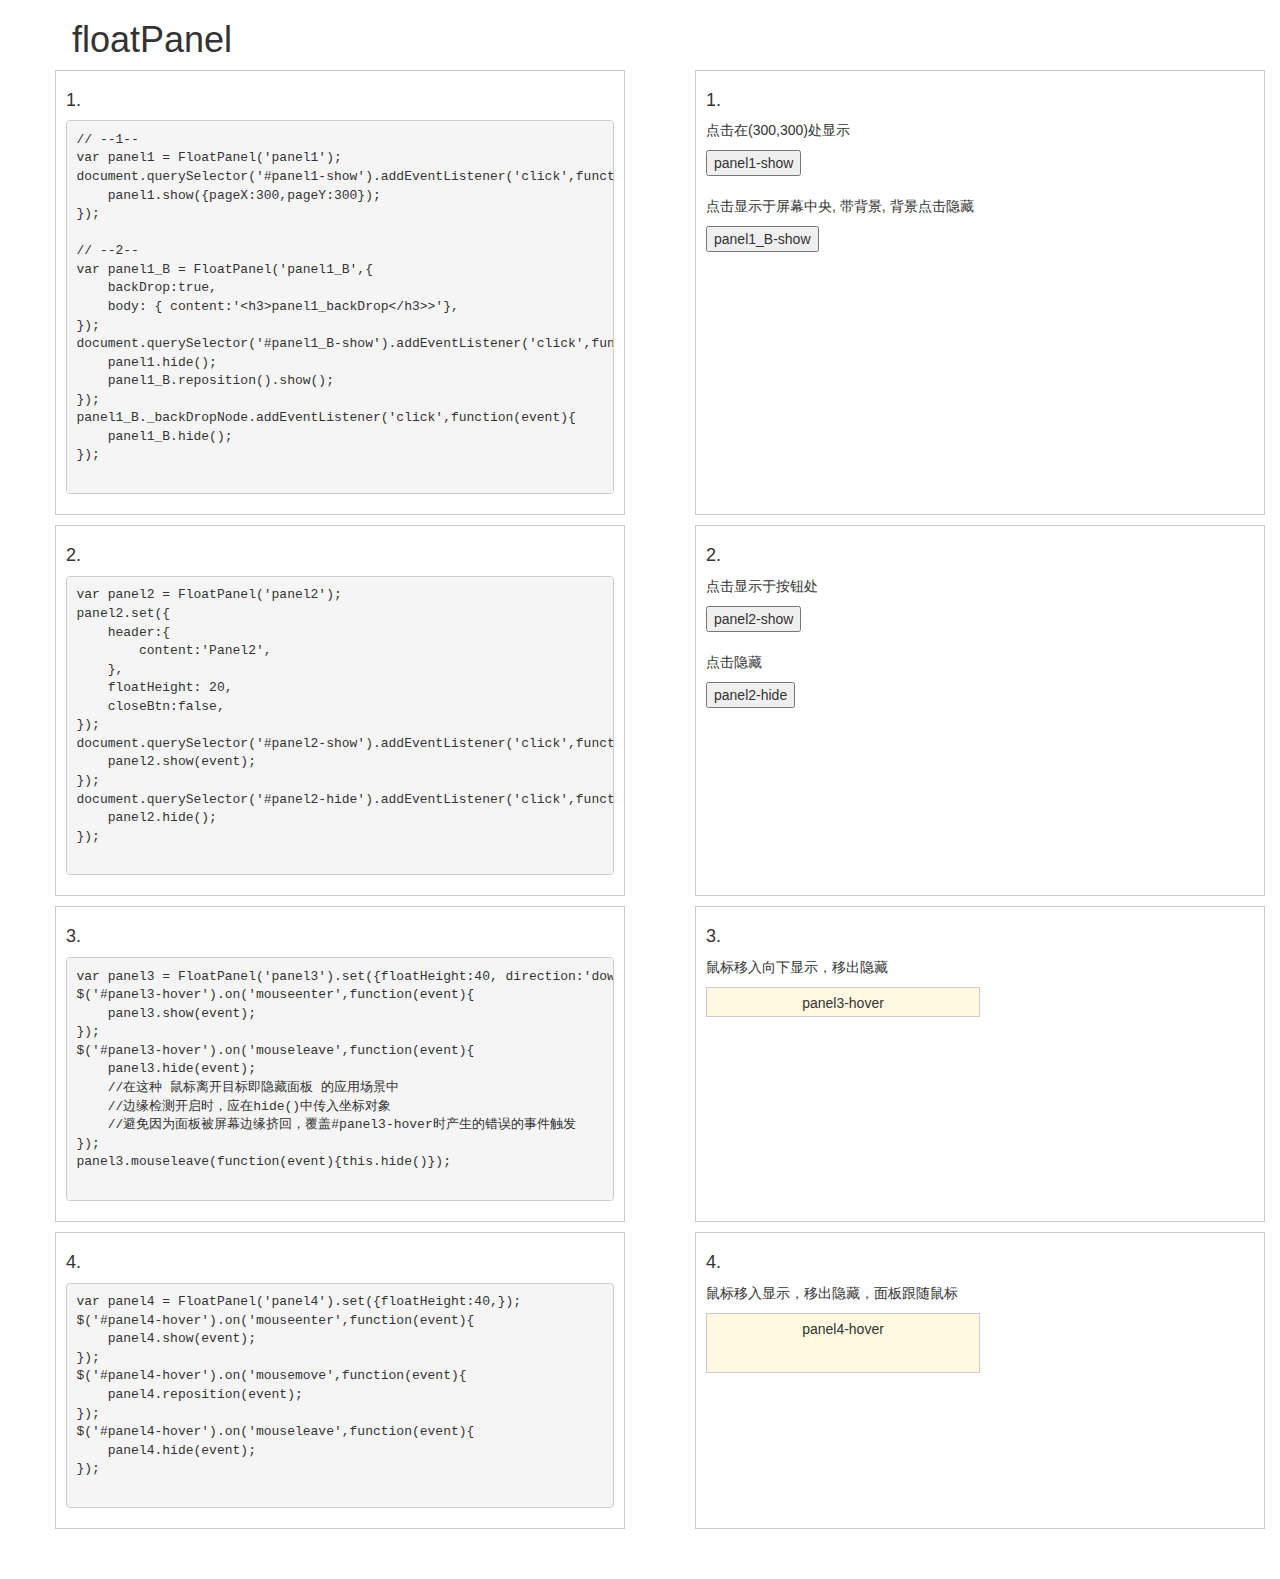
==== index.html @ 295fd650 "improve" ====
<!DOCTYPE html>
<html lang="en">
<head>
    <meta charset="UTF-8">
    <meta name="viewport" content="width=device-width, initial-scale=1.0">
    <meta http-equiv="X-UA-Compatible" content="ie=edge">
    <link rel="stylesheet" href="./misc/css/floatPanel.min.css">
    <link rel="stylesheet" href="./misc/css/bootstrap.min.css">
    <script src="./misc/js/jquery-3.1.1.min.js"></script>
    <script src="./misc/js/floatPanel.js"></script>
    <script src="./misc/js/bootstrap.min.js"></script>
    <title>floatPanel</title>
    <style>
        .main-container{
            padding-bottom: 40px;
        }
        .main-container ul >li{
            list-style: none;
            border: 1px solid #ccc;
            padding: 10px;
            margin-bottom: 10px;
        }
        .panel3{
            width: 50%;
            height: 30px;
            border: 1px solid #ccc;
            background-color: #fff9e1;
            cursor:crosshair;
            text-align: center;
            line-height: 30px;
        }
        .panel4{
            width: 50%;
            height: 60px;
            border: 1px solid #ccc;
            background-color: #fff9e1;
            cursor:crosshair;
            text-align: center;
            line-height: 30px;
        }
    </style>
    <script>
        jQuery(document).ready(function($){
            var leftArr = $('.left-section >ul >li');
            var rightArr = $('.right-section >ul >li');
            $.each(leftArr, function (i, el) {
                if(rightArr[i])
                $(rightArr[i]).height($(el).height());
            });
        })
    </script>
</head>
<body>
    <div class="container-fluid main-container" id="main-container">
        <div class="row">
            <div class="col">
                <h1 style="text-indent:2em;">floatPanel</h1>
            </div>
            <div class="col col-sm-6 left-section">
                <ul>
                    <li>
                        <h4>1.</h4>
                        <pre>
// --1--
var panel1 = FloatPanel('panel1');
document.querySelector('#panel1-show').addEventListener('click',function(event){
    panel1.show({pageX:300,pageY:300});
});

// --2--
var panel1_B = FloatPanel('panel1_B',{
    backDrop:true,
    body: { content:'&lt;h3&gt;panel1_backDrop&lt;/h3>&gt;'},
});
document.querySelector('#panel1_B-show').addEventListener('click',function(event){
    panel1.hide();
    panel1_B.reposition().show();
});
panel1_B._backDropNode.addEventListener('click',function(event){
    panel1_B.hide();
});
                        </pre>
                    </li>
                    <li>
                        <h4>2.</h4>
                        <pre>
var panel2 = FloatPanel('panel2');
panel2.set({
    header:{
        content:'Panel2',
    },
    floatHeight: 20,
    closeBtn:false,
});
document.querySelector('#panel2-show').addEventListener('click',function(event){
    panel2.show(event);
});
document.querySelector('#panel2-hide').addEventListener('click',function(event){
    panel2.hide();
});
                        </pre>
                    </li>
                    <li>
                        <h4>3.</h4>
                        <pre>
var panel3 = FloatPanel('panel3').set({floatHeight:40, direction:'down'});
$('#panel3-hover').on('mouseenter',function(event){
    panel3.show(event);
});
$('#panel3-hover').on('mouseleave',function(event){
    panel3.hide(event);
    //在这种 鼠标离开目标即隐藏面板 的应用场景中
    //边缘检测开启时，应在hide()中传入坐标对象
    //避免因为面板被屏幕边缘挤回，覆盖#panel3-hover时产生的错误的事件触发
});
panel3.mouseleave(function(event){this.hide()});
                        </pre>
                    </li>
                    <li>
                        <h4>4.</h4>
                        <pre>
var panel4 = FloatPanel('panel4').set({floatHeight:40,});
$('#panel4-hover').on('mouseenter',function(event){
    panel4.show(event);
});
$('#panel4-hover').on('mousemove',function(event){
    panel4.reposition(event);
});
$('#panel4-hover').on('mouseleave',function(event){
    panel4.hide(event);
});
                        </pre>
                    </li>
                </ul>
            </div>
            <div class="col col-sm-6 right-section">
                <ul>
                    <li>
                        <h4>1.</h4>
                        <p>
                            点击在(300,300)处显示
                        </p>
                        <button id="panel1-show">panel1-show</button>
                        <br />
                        <br />
                        <p>
                            点击显示于屏幕中央, 带背景, 背景点击隐藏
                        </p>
                        <button id="panel1_B-show">panel1_B-show</button>
                    </li>
                    <li>
                        <h4>2.</h4>
                        <p>
                            点击显示于按钮处
                        </p>
                        <button id="panel2-show">panel2-show</button>
                        <br />
                        <br />
                        <p>
                            点击隐藏
                        </p>
                        <button id="panel2-hide">panel2-hide</button>
                    </li>
                    <li>
                        <h4>3.</h4>
                        <p>
                            鼠标移入向下显示，移出隐藏
                        </p>
                        <div class="panel3" id="panel3-hover">panel3-hover</div>
                    </li>
                    <li>
                        <h4>4.</h4>
                        <p>
                            鼠标移入显示，移出隐藏，面板跟随鼠标
                        </p>
                        <div class="panel4" id="panel4-hover">panel4-hover</div>
                    </li>
                </ul>
            </div>
        </div>
    </div>
    <script>
        // --1--
        var panel1 = FloatPanel('panel1');
        document.querySelector('#panel1-show').addEventListener('click',function(event){
            panel1.show({pageX:300,pageY:300});
        });

        // --2--
        var panel1_B = FloatPanel('panel1_B',{
            backDrop:true,
            body: {
                content:'<h3>panel1_B</h3>',
            },
        });
        document.querySelector('#panel1_B-show').addEventListener('click',function(event){
            panel1.hide();
            panel1_B.reposition().show();
        });
        panel1_B._backDropNode.addEventListener('click',function(event){
            panel1_B.hide();
        });
    </script>
    <script>
        var panel2 = FloatPanel('panel2');
        panel2.set({
            header:{
                content:'Panel2',
            },
            floatHeight: 20,
            closeBtn:false,
        });
        document.querySelector('#panel2-show').addEventListener('click',function(event){
            panel2.show(event);
        });
        document.querySelector('#panel2-hide').addEventListener('click',function(event){
            panel2.hide();
        });
    </script>
    <script>
        var panel3 = FloatPanel('panel3').set({floatHeight:40, direction:'down'});
        $('#panel3-hover').on('mouseenter',function(event){
            panel3.show(event);
        });
        $('#panel3-hover').on('mouseleave',function(event){
            panel3.hide(event);
            //在这种 鼠标离开目标即隐藏面板 的应用场景中
            //边缘检测开启时，应在hide()中传入坐标对象
            //避免因为面板被屏幕边缘挤回，覆盖#panel3-hover时产生的错误的事件触发
        });
        panel3.mouseleave(function(event){panel3.hide()});
    </script>
    <script>
        var panel4 = FloatPanel('panel4').set({floatHeight:40,});
        $('#panel4-hover').on('mouseenter',function(event){
            panel4.show(event);
        });
        $('#panel4-hover').on('mousemove',function(event){
            panel4.reposition(event);
        });
        $('#panel4-hover').on('mouseleave',function(event){
            panel4.hide(event);
        });
        panel4.mouseleave(function(event){panel4.hide()});
    </script>
</body>
</html>
---- misc/css/floatPanel.min.css ----
body{position:relative}.clearfloat::after{content:"";display:block;width:0;height:0;visibility:hidden;clear:both}.floatPanel *{margin:0;padding:0;list-style:none;font-family:PingFang SC,Hiragino Sans GB,Microsoft YaHei,Helvetica Neue,Helvetica,Noto Sans CJK SC,WenQuanYi Micro Hei,Arial,sans-serif;box-sizing:border-box}.floatPanel a{text-decoration:none}.floatPanel input{outline:0}.floatPanel-backdrop{background-color:rgba(26,26,26,.65);position:fixed;top:0;left:0;bottom:0;right:0;z-index:998;overflow-x:hidden;overflow-y:auto;display:flex;justify-content:center;flex-direction:column;-webkit-box-orient:vertical;-webkit-box-direction:normal;-webkit-box-pack:center;transition:opacity .3s ease-out,background-color .3s ease-out;-ms-transition:opacity .3s ease-out,background-color .3s ease-out}.floatPanel{display:none;position:absolute;top:100px;left:100px;z-index:999;width:300px;height:auto;transition:opacity .5s;-ms-transition:opacity .5s}.floatPanel.active{display:block}.floatPanel::before{content:" ";display:table;width:0;height:0;padding:0;margin:0;background:0;background-color:transparent;visibility:hidden}.floatPanel .hide{display:none}.floatPanel.invisible{opacity:0}.floatPanel-space{display:block;width:100%;height:0;padding:0;margin:0;outline:0;border:0;background:0;background-color:transparent}.floatPanel .panel{margin-bottom:0;border:1px solid transparent;border-radius:4px;-webkit-box-shadow:0 1px 1px rgba(0,0,0,.05);box-shadow:0 1px 1px rgba(0,0,0,.05);height:auto;width:100%}.floatPanel .panel-header{padding:10px 15px;border-bottom:1px solid transparent;border-top-left-radius:3px;border-top-right-radius:3px;box-shadow:0 2px 2px 1px rgba(0,0,0,.1)}.floatPanel .panel-title{margin-top:0;margin-bottom:0;font-size:16px;color:#fff;overflow:hidden}.floatPanel .panel-body{padding:15px;color:#666;overflow:hidden;background-color:#fff}.floatPanel .panel-body::after,.floatPanel .panel-body::before,{display:table;content:" ";width:0;height:0;padding:0;margin:0;background:0;background-color:transparent;visibility:hidden}.floatPanel .panel-footer{padding:10px 15px;background-color:#f5f5f5;border-top:1px solid #ddd;border-bottom-right-radius:3px;border-bottom-left-radius:3px;color:#999;overflow:hidden}.floatPanel .Button{display:inline-block;padding:0 16px;font-size:14px;line-height:32px;color:#8590a6;text-align:center;cursor:pointer;background:0;border:1px solid;border-radius:3px;outline:0}.floatPanel .Button-plain{height:auto;padding:5px;line-height:inherit;background-color:transparent;border:0;border-radius:0}.floatPanel .close-button{position:absolute;top:5px;right:5px}.floatPanel .closeIcon{vertical-align:middle;fill:#ddd}.floatPanel .closeIcon:hover{fill:#fff}.floatPanel .panel-blue{border-color:#337ab7}.floatPanel .panel-blue>.panel-header{color:#fff;background-color:#337ab7;border-color:#337ab7;background-image:linear-gradient(45deg,rgba(0,0,0,0.15) 35%,transparent 35%,transparent)}
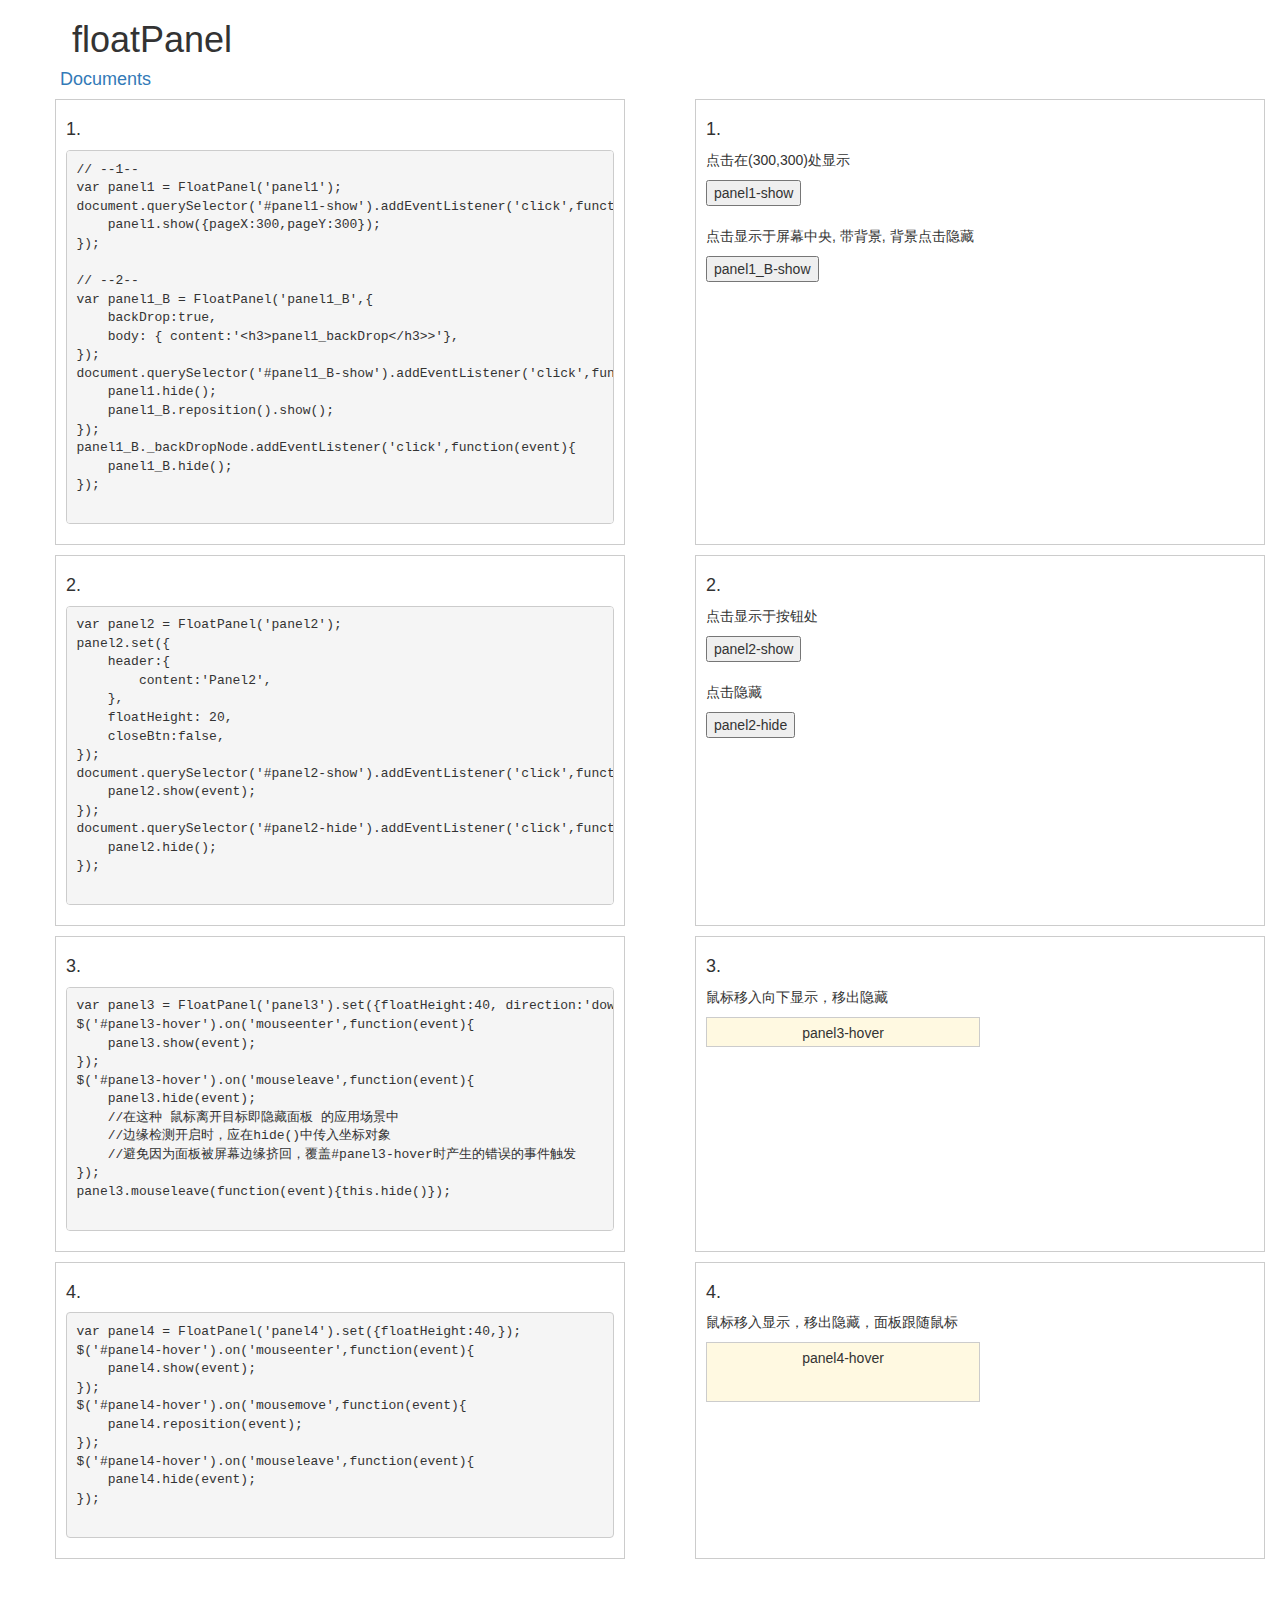
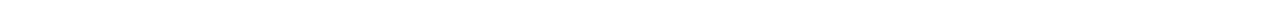
==== commit a617cf53: "Link to docs" ====
--- a/index.html
+++ b/index.html
@@ -4,11 +4,11 @@
     <meta charset="UTF-8">
     <meta name="viewport" content="width=device-width, initial-scale=1.0">
     <meta http-equiv="X-UA-Compatible" content="ie=edge">
-    <link rel="stylesheet" href="./misc/css/floatPanel.min.css">
-    <link rel="stylesheet" href="./misc/css/bootstrap.min.css">
-    <script src="./misc/js/jquery-3.1.1.min.js"></script>
-    <script src="./misc/js/floatPanel.js"></script>
-    <script src="./misc/js/bootstrap.min.js"></script>
+    <link rel="stylesheet" href="./src/css/floatPanel.min.css">
+    <link rel="stylesheet" href="./src/css/bootstrap.min.css">
+    <script src="./src/js/jquery-3.1.1.min.js"></script>
+    <script src="./src/js/floatPanel.js"></script>
+    <script src="./src/js/bootstrap.min.js"></script>
     <title>floatPanel</title>
     <style>
         .main-container{
@@ -55,6 +55,7 @@
         <div class="row">
             <div class="col">
                 <h1 style="text-indent:2em;">floatPanel</h1>
+                <h4 style="padding:0 60px"><a href="https://github.com/Ocean-ZH/floatPanel">Documents</a></h4>
             </div>
             <div class="col col-sm-6 left-section">
                 <ul>
--- a/src/css/floatPanel.min.css
+++ b/src/css/floatPanel.min.css
@@ -0,0 +1 @@
+body{position:relative}.clearfloat::after{content:"";display:block;width:0;height:0;visibility:hidden;clear:both}.floatPanel *{margin:0;padding:0;list-style:none;font-family:PingFang SC,Hiragino Sans GB,Microsoft YaHei,Helvetica Neue,Helvetica,Noto Sans CJK SC,WenQuanYi Micro Hei,Arial,sans-serif;box-sizing:border-box}.floatPanel a{text-decoration:none}.floatPanel input{outline:0}.floatPanel-backdrop{background-color:rgba(26,26,26,.65);position:fixed;top:0;left:0;bottom:0;right:0;z-index:998;overflow-x:hidden;overflow-y:auto;display:flex;justify-content:center;flex-direction:column;-webkit-box-orient:vertical;-webkit-box-direction:normal;-webkit-box-pack:center;transition:opacity .3s ease-out,background-color .3s ease-out;-ms-transition:opacity .3s ease-out,background-color .3s ease-out}.floatPanel{display:none;position:absolute;top:100px;left:100px;z-index:999;width:300px;height:auto;transition:opacity .5s;-ms-transition:opacity .5s}.floatPanel.active{display:block}.floatPanel::before{content:" ";display:table;width:0;height:0;padding:0;margin:0;background:0;background-color:transparent;visibility:hidden}.floatPanel .hide{display:none}.floatPanel.invisible{opacity:0}.floatPanel-space{display:block;width:100%;height:0;padding:0;margin:0;outline:0;border:0;background:0;background-color:transparent}.floatPanel .panel{margin-bottom:0;border:1px solid transparent;border-radius:4px;-webkit-box-shadow:0 1px 1px rgba(0,0,0,.05);box-shadow:0 1px 1px rgba(0,0,0,.05);height:auto;width:100%}.floatPanel .panel-header{padding:10px 15px;border-bottom:1px solid transparent;border-top-left-radius:3px;border-top-right-radius:3px;box-shadow:0 2px 2px 1px rgba(0,0,0,.1)}.floatPanel .panel-title{margin-top:0;margin-bottom:0;font-size:16px;color:#fff;overflow:hidden}.floatPanel .panel-body{padding:15px;color:#666;overflow:hidden;background-color:#fff}.floatPanel .panel-body::after,.floatPanel .panel-body::before,{display:table;content:" ";width:0;height:0;padding:0;margin:0;background:0;background-color:transparent;visibility:hidden}.floatPanel .panel-footer{padding:10px 15px;background-color:#f5f5f5;border-top:1px solid #ddd;border-bottom-right-radius:3px;border-bottom-left-radius:3px;color:#999;overflow:hidden}.floatPanel .Button{display:inline-block;padding:0 16px;font-size:14px;line-height:32px;color:#8590a6;text-align:center;cursor:pointer;background:0;border:1px solid;border-radius:3px;outline:0}.floatPanel .Button-plain{height:auto;padding:5px;line-height:inherit;background-color:transparent;border:0;border-radius:0}.floatPanel .close-button{position:absolute;top:5px;right:5px}.floatPanel .closeIcon{vertical-align:middle;fill:#ddd}.floatPanel .closeIcon:hover{fill:#fff}.floatPanel .panel-blue{border-color:#337ab7}.floatPanel .panel-blue>.panel-header{color:#fff;background-color:#337ab7;border-color:#337ab7;background-image:linear-gradient(45deg,rgba(0,0,0,0.15) 35%,transparent 35%,transparent)}.floatPanel .panel-dark{border-color:rgba(20,103,180,.8);background-color:rgba(0,0,0,.65);border:1px solid #43d9ff;box-shadow:0 0 2px 1px rgba(255,255,255,.25)}.floatPanel .panel-dark>.panel-header{color:#66fff2;font-size:16px;letter-spacing:2px;font-weight:bold;background-color:rgba(33,120,146,0.8);border-color:#337ab7;background-image:linear-gradient(45deg,rgba(0,0,0,0.15) 35%,transparent 35%,transparent);border-bottom:1px solid rgba(74,234,255,0.5);padding:10px}.floatPanel .panel-dark>.panel-header>.panel-title{color:#5bfff7}.floatPanel .panel-dark>.panel-body{background-color:rgba(32,60,76,0.5);color:#fff;padding:10px}.floatPanel .panel-dark>.panel-footer{background-color:rgba(32,60,76,0.5);color:#fff;padding:10px}